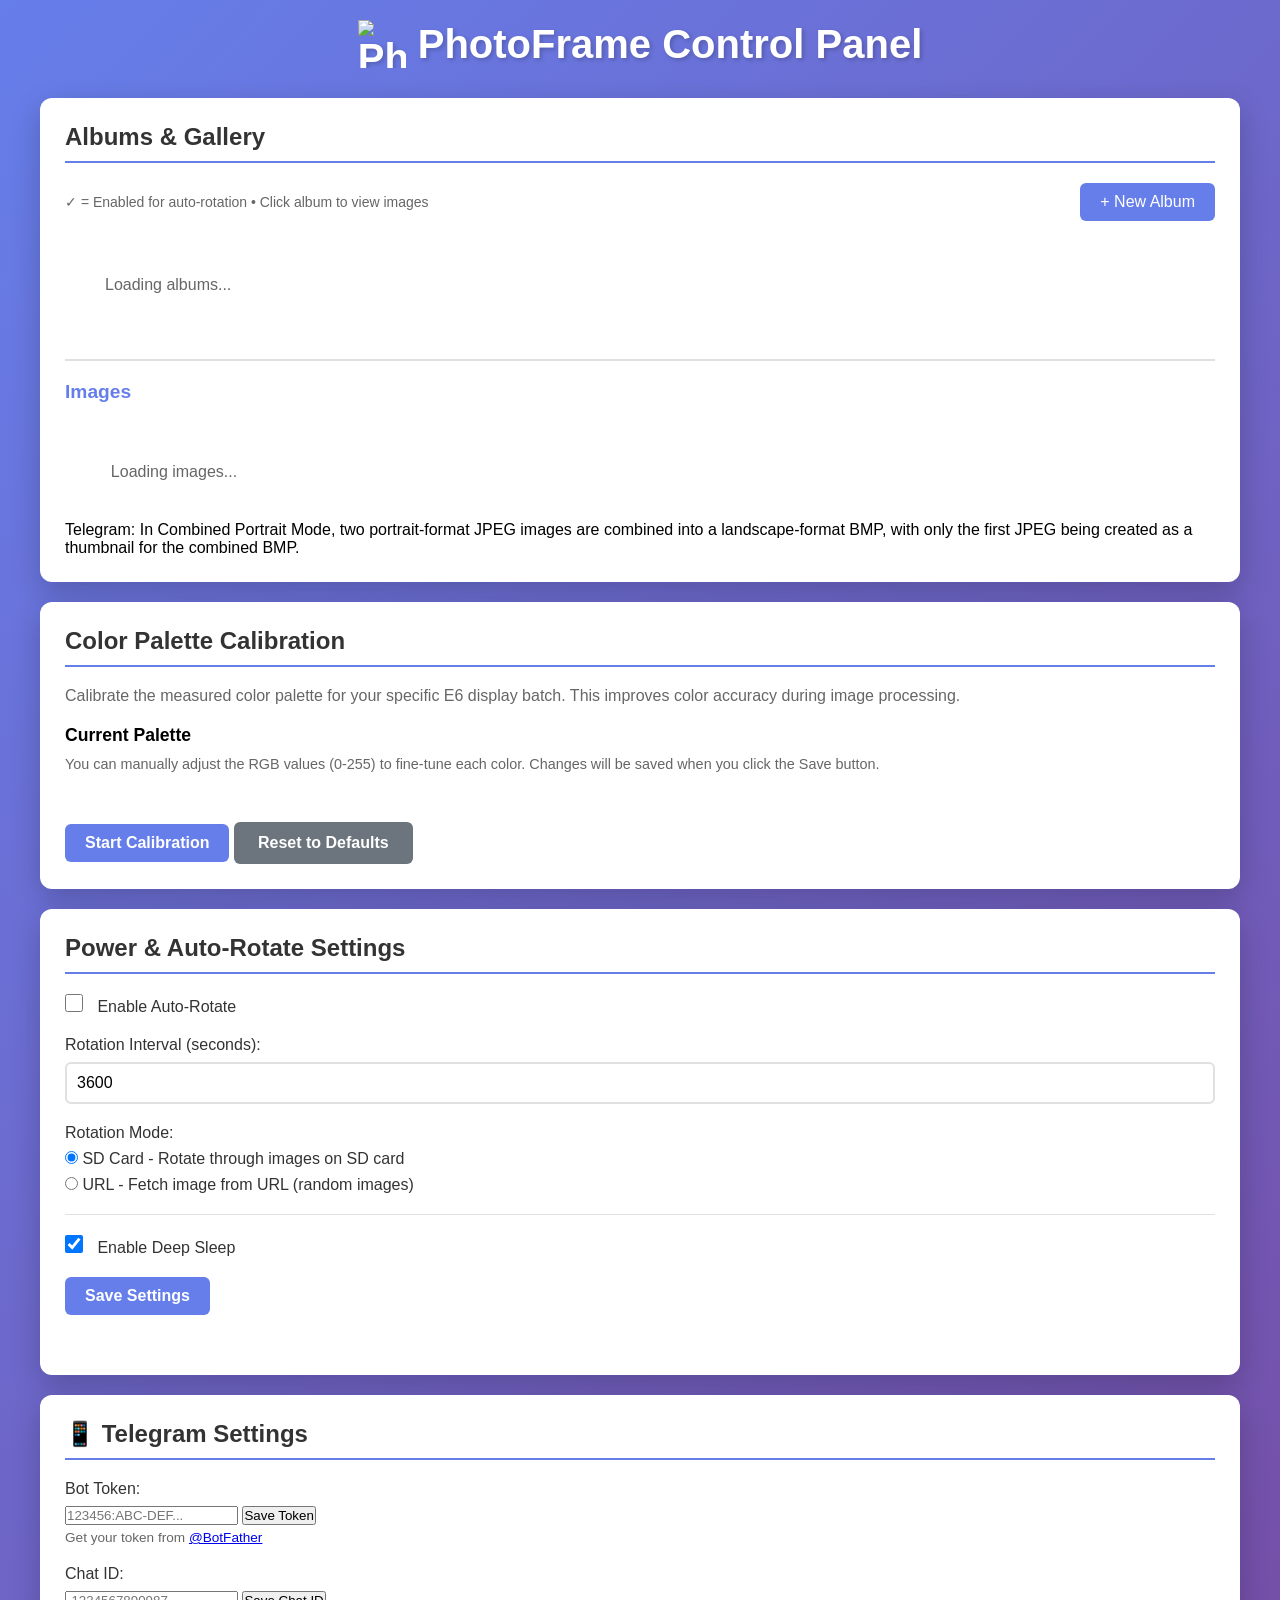
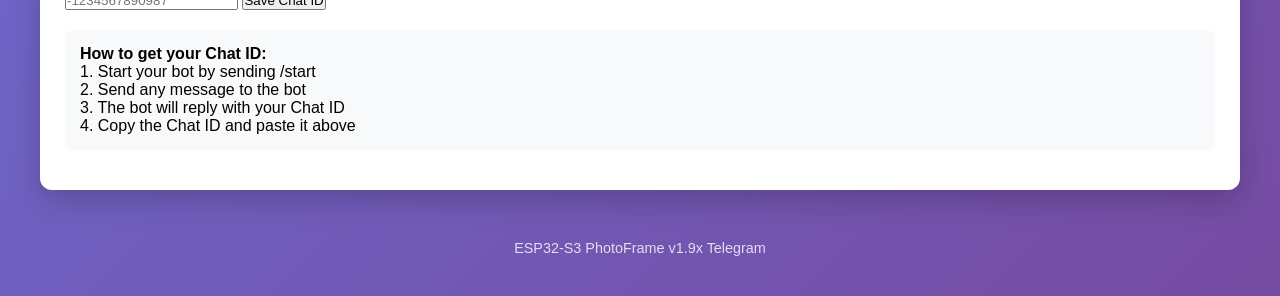
==== main/webapp/index.html @ 75d26c77 "feat: Add custom enhancements - Measured palette system with NVS storage - Portrait auto-combine fea" ====
<!DOCTYPE html>
<html lang="en">
  <head>
    <meta charset="UTF-8" />
    <meta name="viewport" content="width=device-width, initial-scale=1.0" />
    <title>PhotoFrame Control Panel v1.9x Telegram</title>
    <link rel="icon" type="image/svg+xml" href="favicon.svg" />
    <link rel="stylesheet" href="style.css" />
  </head>
  <body>
    <div class="container">
      <header>
        <h1 style="display: flex; align-items: center; gap: 12px">
          <img src="favicon.svg" alt="PhotoFrame" width="48" height="48" />
          <span>PhotoFrame Control Panel</span>
        </h1>
        <div id="batteryStatus" class="battery-status"></div>
      </header>

      <section class="card">
        <h2>Albums & Gallery</h2>

        <!-- Album Selection -->
        <div style="margin-bottom: 25px">
          <div
            style="
              display: flex;
              justify-content: space-between;
              align-items: center;
              margin-bottom: 15px;
            "
          >
            <p style="color: #666; font-size: 14px; margin: 0">
              ✓ = Enabled for auto-rotation • Click album to view images
            </p>
            <button onclick="createAlbum()" class="btn-primary">
              + New Album
            </button>
          </div>
          <div id="albumList" class="album-list">
            <p class="loading">Loading albums...</p>
          </div>
        </div>

        <!-- Image Gallery -->
        <div style="border-top: 2px solid #e0e0e0; padding-top: 20px">
          <h3 style="color: #667eea; margin-bottom: 15px; font-size: 1.2rem">
            <span id="currentAlbumName">Images</span>
          </h3>
          <div id="displayStatus" class="display-status" style="display: none">
            <div class="spinner"></div>
            <p>Updating display... This may take up to 40 seconds</p>
          </div>
          <div id="imageList" class="image-grid">
            <p class="loading">Loading images...</p>
          </div>
        </div>
        <p>
          Telegram: In Combined Portrait Mode, two portrait-format JPEG images
          are combined into a landscape-format BMP, with only the first JPEG
          being created as a thumbnail for the combined BMP.
        </p>
      </section>

      <!-- Hidden file input -->
      <input
        type="file"
        id="fileInput"
        accept=".jpg,.jpeg,.png,.heic,.heif,.webp,.gif,.bmp"
        style="display: none"
      />

      <section class="card" id="imageProcessingSection" style="display: none">
        <h2>Image Processing</h2>

        <!-- Preview and Controls Area -->
        <div id="previewArea" style="display: none">
          <div class="preview-container">
            <div
              class="comparison-container"
              style="flex: 0 0 auto; padding: 0; background: transparent"
            >
              <h3 style="text-align: center; margin-bottom: 15px; color: #333">
                Drag the slider to compare
              </h3>
              <div class="comparison-wrapper" id="comparisonWrapper">
                <div class="canvas-container">
                  <canvas id="originalCanvas"></canvas>
                  <canvas id="previewCanvas"></canvas>
                  <div class="slider-container" id="sliderContainer">
                    <div class="slider-handle">⟷</div>
                  </div>
                </div>
              </div>
              <div class="comparison-labels">
                <span>← Original</span>
                <span>Dithered Preview →</span>
              </div>
            </div>
            <div
              class="curve-canvas-wrapper"
              style="display: flex; flex-direction: column; gap: 15px"
            >
              <div>
                <canvas id="curveCanvas" width="300" height="300"></canvas>
                <div class="preview-label">S-Curve Tone Mapping</div>
              </div>

              <!-- S-Curve Controls (Advanced) - Under Curve Canvas -->
              <div
                id="scurveControls"
                style="
                  background: #f8f9fa;
                  padding: 15px;
                  border-radius: 8px;
                  border: 1px solid #e0e0e0;
                "
              >
                <div
                  style="font-weight: 600; margin-bottom: 12px; color: #667eea"
                >
                  S-Curve Parameters
                </div>
                <div style="display: flex; flex-direction: column; gap: 15px">
                  <div class="form-group">
                    <label for="scurveStrength"
                      >Strength: <span id="strengthValue"></span
                    ></label>
                    <input
                      type="range"
                      id="scurveStrength"
                      min="0"
                      max="1"
                      step="0.1"
                    />
                    <small
                      >Overall tone mapping strength (0=linear, 1=strong)</small
                    >
                  </div>

                  <div class="form-group">
                    <label for="scurveShadow"
                      >Shadow Boost: <span id="shadowValue"></span
                    ></label>
                    <input
                      type="range"
                      id="scurveShadow"
                      min="0"
                      max="1"
                      step="0.1"
                    />
                    <small>Brighten shadow areas (higher=brighter)</small>
                  </div>

                  <div class="form-group">
                    <label for="scurveHighlight"
                      >Highlight Compress: <span id="highlightValue"></span
                    ></label>
                    <input
                      type="range"
                      id="scurveHighlight"
                      min="0.5"
                      max="5"
                      step="0.1"
                    />
                    <small
                      >Protect highlights from over-exposure (higher=more
                      protection)</small
                    >
                  </div>

                  <div class="form-group">
                    <label for="scurveMidpoint"
                      >Midpoint: <span id="midpointValue"></span
                    ></label>
                    <input
                      type="range"
                      id="scurveMidpoint"
                      min="0.3"
                      max="0.7"
                      step="0.05"
                    />
                    <small>Where to split shadows/highlights</small>
                  </div>
                </div>
              </div>
            </div>
          </div>

          <!-- Row 1: Processing Algorithm & Color Matching Method -->
          <div class="controls-grid" style="margin-bottom: 20px">
            <div class="form-group">
              <label>Processing Algorithm:</label>
              <div style="margin-top: 8px">
                <label style="display: block; margin-bottom: 5px">
                  <input
                    type="radio"
                    name="processingMode"
                    value="enhanced"
                    style="margin-right: 5px"
                  />
                  Enhanced (Our Algorithm)
                </label>
                <label style="display: block">
                  <input
                    type="radio"
                    name="processingMode"
                    value="stock"
                    style="margin-right: 5px"
                  />
                  Stock (Waveshare Original)
                </label>
              </div>
              <small
                >Stock mode uses simple dithering without tone mapping</small
              >
            </div>

            <div class="form-group" id="colorMethodControl">
              <label>Color Matching Method:</label>
              <div style="margin-top: 8px">
                <label style="display: block; margin-bottom: 5px">
                  <input
                    type="radio"
                    name="colorMethod"
                    value="rgb"
                    style="margin-right: 5px"
                  />
                  Simple RGB (default)
                </label>
                <label style="display: block">
                  <input
                    type="radio"
                    name="colorMethod"
                    value="lab"
                    style="margin-right: 5px"
                  />
                  LAB Color Space (better for grayscale)
                </label>
              </div>
            </div>
          </div>

          <div id="enhancedControls">
            <!-- Row 2: Exposure & Saturation -->
            <div class="controls-grid" style="margin-bottom: 20px">
              <div class="form-group">
                <label for="exposure"
                  >Exposure: <span id="exposureValue"></span
                ></label>
                <input
                  type="range"
                  id="exposure"
                  min="0.5"
                  max="2.0"
                  step="0.1"
                />
                <small>Overall brightness (1.0=normal, >1.0=brighter)</small>
              </div>

              <div class="form-group">
                <label for="saturation"
                  >Saturation: <span id="saturationValue"></span
                ></label>
                <input
                  type="range"
                  id="saturation"
                  min="0.5"
                  max="2"
                  step="0.1"
                />
                <small>Color vibrancy (1.0=normal, >1.0=more vibrant)</small>
              </div>
            </div>

            <!-- Row 3: Tone Mapping Selection and Contrast Control -->
            <div class="controls-grid" style="margin-bottom: 20px">
              <div class="form-group">
                <label>Tone Mapping:</label>
                <div style="margin-top: 8px">
                  <label style="display: block; margin-bottom: 5px">
                    <input
                      type="radio"
                      name="toneMode"
                      value="scurve"
                      style="margin-right: 5px"
                    />
                    S-Curve (Advanced)
                  </label>
                  <label style="display: block">
                    <input
                      type="radio"
                      name="toneMode"
                      value="contrast"
                      style="margin-right: 5px"
                    />
                    Contrast (Simple)
                  </label>
                </div>
              </div>

              <!-- Contrast Control (Simple) -->
              <div
                id="contrastControl"
                class="form-group"
                style="display: none"
              >
                <label for="contrast"
                  >Contrast: <span id="contrastValue"></span
                ></label>
                <input
                  type="range"
                  id="contrast"
                  min="0.5"
                  max="2.0"
                  step="0.1"
                />
                <small>Tonal range (1.0=normal, >1.0=more contrast)</small>
              </div>
            </div>
          </div>

          <div class="button-group">
            <button type="button" id="discardImage" class="btn btn-secondary">
              Discard
            </button>
            <button type="button" id="resetParams" class="btn btn-secondary">
              Reset to Defaults
            </button>
            <button type="button" id="uploadProcessed" class="btn btn-primary">
              Upload to Device
            </button>
          </div>

          <div
            id="uploadProgress"
            style="display: none; margin-top: 15px; text-align: center"
          >
            <div style="font-size: 1.1rem; color: #667eea; margin-bottom: 10px">
              ⏳ Uploading...
            </div>
            <div style="font-size: 0.9rem; color: #666">
              Please wait, do not close this page
            </div>
          </div>
        </div>

        <!-- Status Messages -->
        <div id="uploadStatus" style="margin-top: 15px"></div>
      </section>

      <section class="card">
        <h2>Color Palette Calibration</h2>
        <p style="color: #666; margin-bottom: 20px">
          Calibrate the measured color palette for your specific E6 display
          batch. This improves color accuracy during image processing.
        </p>

        <div id="currentPalette" style="margin-bottom: 20px">
          <h3 style="font-size: 1.1rem; margin-bottom: 10px">
            Current Palette
          </h3>
          <p style="color: #666; margin-bottom: 15px; font-size: 0.9rem">
            You can manually adjust the RGB values (0-255) to fine-tune each
            color. Changes will be saved when you click the Save button.
          </p>
          <div
            id="currentPaletteColors"
            style="
              display: grid;
              grid-template-columns: repeat(auto-fit, minmax(120px, 1fr));
              gap: 10px;
              margin-bottom: 15px;
            "
          >
            <!-- Colors will be populated by JavaScript -->
          </div>
          <div
            id="savePaletteButtonContainer"
            style="display: none; margin-top: 15px"
          >
            <button id="savePaletteBtn" class="btn btn-primary">
              Save Palette Changes
            </button>
            <button
              id="cancelPaletteBtn"
              class="btn btn-secondary"
              style="margin-left: 10px"
            >
              Cancel
            </button>
          </div>
          <div id="savePaletteStatus" style="margin-top: 10px"></div>
        </div>

        <div
          id="calibrationFlow"
          style="
            display: none;
            margin-top: 20px;
            padding: 20px;
            background: #f8f9fa;
            border-radius: 8px;
          "
        >
          <div id="calibrationStep1" class="calibration-step">
            <h3 style="font-size: 1.1rem; margin-bottom: 10px">
              Step 1: Display Calibration Image
            </h3>
            <p style="color: #666; margin-bottom: 15px">
              Click the button below to display the calibration pattern on your
              device. The pattern shows 6 color boxes.
            </p>
            <div style="display: flex; gap: 10px; margin-bottom: 10px">
              <button id="displayCalibrationBtn" class="btn btn-primary">
                Display Calibration Pattern
              </button>
              <button id="skipDisplayBtn" class="btn btn-secondary">
                Skip (Already Displayed)
              </button>
            </div>
            <div id="displayCalibrationStatus" style="margin-top: 10px"></div>
          </div>

          <div
            id="calibrationStep2"
            class="calibration-step"
            style="display: none"
          >
            <h3 style="font-size: 1.1rem; margin-bottom: 10px">
              Step 2: Take Photo
            </h3>
            <p style="color: #666; margin-bottom: 15px">
              Place the device under a 5500K light source (daylight or
              daylight-balanced LED). Take a photo with your phone camera,
              ensuring the entire display is visible and well-lit. Avoid shadows
              and reflections.
            </p>
            <div
              style="
                margin-bottom: 15px;
                padding: 10px;
                background: #fff3cd;
                border-left: 4px solid #ffc107;
                border-radius: 4px;
              "
            >
              <p style="font-weight: 600; margin-bottom: 8px; color: #856404">
                📸 Important:
              </p>
              <p style="font-size: 0.95rem; color: #856404; margin: 0">
                <strong>Crop your photo to show ONLY the color boxes</strong> -
                no device edges, bezels, or background. This ensures accurate
                color detection.
              </p>
            </div>
            <div
              style="
                margin-bottom: 15px;
                padding: 10px;
                background: #f8f9fa;
                border-radius: 4px;
              "
            >
              <p style="font-weight: 600; margin-bottom: 8px; color: #495057">
                Example Photo:
              </p>
              <img
                src="measurement_sample.jpg"
                alt="Sample calibration photo"
                style="
                  max-width: 100%;
                  border: 1px solid #ddd;
                  border-radius: 4px;
                "
              />
              <p style="font-size: 0.9rem; color: #6c757d; margin-top: 8px">
                Your photo should look similar to this - entire display visible,
                well-lit, no glare.
              </p>
            </div>
            <button id="proceedToUploadBtn" class="btn btn-primary">
              I've Taken the Photo
            </button>
          </div>

          <div
            id="calibrationStep3"
            class="calibration-step"
            style="display: none"
          >
            <h3 style="font-size: 1.1rem; margin-bottom: 10px">
              Step 3: Crop & Upload Photo
            </h3>
            <p style="color: #666; margin-bottom: 10px">
              <strong>Before uploading:</strong> Crop your photo to show only
              the 6 color boxes - remove all device edges, bezels, and
              background. This improves color detection accuracy.
            </p>
            <p style="color: #666; margin-bottom: 15px">
              Upload the cropped photo. The system will automatically detect the
              color boxes and extract the RGB values.
            </p>
            <input
              type="file"
              id="calibrationPhotoInput"
              accept="image/*"
              style="margin-bottom: 15px"
            />
            <div id="calibrationAnalysisStatus" style="margin-top: 10px"></div>
            <canvas
              id="calibrationCanvas"
              style="
                display: none;
                max-width: 100%;
                margin-top: 15px;
                border: 1px solid #ddd;
              "
            ></canvas>
          </div>

          <div
            id="calibrationStep4"
            class="calibration-step"
            style="display: none"
          >
            <h3 style="font-size: 1.1rem; margin-bottom: 10px">
              Step 4: Review & Save
            </h3>
            <p style="color: #666; margin-bottom: 10px">
              Review the measured colors below. You can manually adjust the RGB
              values (0-255) to fine-tune each color.
            </p>
            <p style="color: #666; margin-bottom: 15px; font-size: 0.9rem">
              💡 <strong>Tip:</strong> The color swatch updates in real-time as
              you edit. When satisfied, click Save to store the calibration.
            </p>
            <div
              id="measuredPalette"
              style="
                display: grid;
                grid-template-columns: repeat(auto-fit, minmax(120px, 1fr));
                gap: 10px;
                margin-bottom: 15px;
              "
            ></div>
            <div class="button-group">
              <button id="cancelCalibrationBtn" class="btn btn-secondary">
                Cancel
              </button>
              <button id="saveCalibrationBtn" class="btn btn-primary">
                Save Calibration
              </button>
            </div>
            <div id="saveCalibrationStatus" style="margin-top: 10px"></div>
          </div>
        </div>

        <button
          id="startCalibrationBtn"
          class="btn btn-primary"
          style="margin-top: 15px"
        >
          Start Calibration
        </button>
        <button
          id="resetPaletteBtn"
          class="btn btn-secondary"
          style="margin-top: 15px"
        >
          Reset to Defaults
        </button>
      </section>

      <section class="card">
        <h2>Power & Auto-Rotate Settings</h2>
        <form id="configForm">
          <div class="form-group">
            <label>
              <input type="checkbox" id="autoRotate" />
              Enable Auto-Rotate
            </label>
          </div>
          <div class="form-group">
            <label for="rotateInterval">Rotation Interval (seconds):</label>
            <input
              type="number"
              id="rotateInterval"
              min="10"
              max="86400"
              value="3600"
            />
          </div>
          <div class="form-group">
            <label>Rotation Mode:</label>
            <div style="margin-top: 8px">
              <label style="display: block; margin-bottom: 8px">
                <input
                  type="radio"
                  name="rotationMode"
                  value="sdcard"
                  id="rotationModeSDCard"
                  checked
                />
                SD Card - Rotate through images on SD card
              </label>
              <label style="display: block; margin-bottom: 8px">
                <input
                  type="radio"
                  name="rotationMode"
                  value="url"
                  id="rotationModeURL"
                />
                URL - Fetch image from URL (random images)
              </label>
              <div
                id="imageUrlGroup"
                style="
                  display: none;
                  margin-left: 24px;
                  margin-top: 12px;
                  padding: 16px;
                  background: #f8f9fa;
                  border-radius: 8px;
                  border: 1px solid #e0e0e0;
                "
              >
                <div style="margin-bottom: 12px">
                  <label
                    for="imageUrl"
                    style="
                      font-weight: 500;
                      display: block;
                      margin-bottom: 6px;
                      color: #333;
                    "
                    >Image URL</label
                  >
                  <div style="display: flex; align-items: stretch; gap: 8px">
                    <input
                      type="url"
                      id="imageUrl"
                      value="https://loremflickr.com/800/480"
                      style="
                        flex: 1;
                        padding: 8px 12px;
                        box-sizing: border-box;
                        border: 1px solid #ccc;
                        border-radius: 4px;
                        font-size: 14px;
                      "
                    />
                    <button
                      type="button"
                      onclick="document.getElementById('imageUrl').value='https://loremflickr.com/800/480'"
                      style="
                        padding: 8px 16px;
                        white-space: nowrap;
                        box-sizing: border-box;
                        background: #fff;
                        border: 1px solid #ccc;
                        border-radius: 4px;
                        cursor: pointer;
                        font-size: 14px;
                        font-weight: 500;
                        color: #555;
                      "
                    >
                      Reset
                    </button>
                  </div>
                  <small
                    style="
                      color: #666;
                      display: block;
                      margin-top: 6px;
                      font-size: 12px;
                    "
                  >
                    💡 Default URL provides random images. You can change this
                    to any image URL.
                  </small>
                </div>
                <div style="padding-top: 12px; border-top: 1px solid #e0e0e0">
                  <label
                    style="
                      display: flex;
                      align-items: flex-start;
                      cursor: pointer;
                    "
                  >
                    <input
                      type="checkbox"
                      id="saveDownloadedImages"
                      checked
                      style="margin-top: 2px; margin-right: 8px"
                    />
                    <div>
                      <span style="font-weight: 500; color: #333"
                        >Save downloaded images to Downloads album</span
                      >
                      <small
                        style="
                          color: #666;
                          display: block;
                          margin-top: 4px;
                          font-size: 12px;
                        "
                      >
                        When enabled, downloaded images are saved to SD card in
                        the "Downloads" album.
                      </small>
                    </div>
                  </label>
                </div>
              </div>
            </div>
          </div>
          <div
            class="form-group"
            style="
              margin-top: 20px;
              padding-top: 20px;
              border-top: 1px solid #e0e0e0;
            "
          >
            <label>
              <input type="checkbox" id="deepSleepEnabled" checked />
              Enable Deep Sleep
            </label>
            <div
              id="deepSleepWarning"
              style="
                display: none;
                margin-top: 10px;
                padding: 12px;
                background: #fff3cd;
                border-left: 4px solid #ffc107;
                border-radius: 4px;
              "
            >
              <div style="font-weight: 600; color: #856404; margin-bottom: 5px">
                ⚠️ Power Consumption Notice
              </div>
              <small style="color: #856404; line-height: 1.5">
                Disabling deep sleep keeps the HTTP server accessible for Home
                Assistant integration, but will significantly increase power
                consumption and reduce battery life. Only disable if the device
                is permanently powered via USB.
              </small>
            </div>
          </div>
          <button type="submit" class="btn btn-primary">Save Settings</button>
          <div id="configStatus"></div>
        </form>
      </section>
      <!-- Telegram Start -->

      <!-- Telegram Settings -->
      <section class="card">
        <h2>📱 Telegram Settings</h2>

        <div class="form-group">
          <label>Bot Token:</label>
          <input
            type="password"
            id="telegram-token"
            placeholder="123456:ABC-DEF..."
          />
          <button onclick="saveTelegramToken()">Save Token</button>
          <small style="color: #666; display: block; margin-top: 5px">
            Get your token from
            <a href="https://t.me/BotFather" target="_blank">@BotFather</a>
          </small>
        </div>

        <div class="form-group">
          <label>Chat ID:</label>
          <input
            type="text"
            id="telegram-chat-id"
            placeholder="-1234567890987"
          />
          <button onclick="saveTelegramChatId()">Save Chat ID</button>
        </div>

        <div
          class="help-text"
          style="
            background: #f8f9fa;
            padding: 15px;
            border-radius: 8px;
            margin-top: 15px;
          "
        >
          <strong>How to get your Chat ID:</strong><br />
          1. Start your bot by sending /start<br />
          2. Send any message to the bot<br />
          3. The bot will reply with your Chat ID<br />
          4. Copy the Chat ID and paste it above
        </div>

        <div id="telegram-status" style="margin-top: 15px"></div>
      </section>

      <!-- Telegram End -->

      <footer>
        <p>ESP32-S3 PhotoFrame v1.9x Telegram</p>
      </footer>
    </div>

    <script src="https://cdn.jsdelivr.net/npm/heic2any@0.0.4/dist/heic2any.min.js"></script>
    <!-- Telegram START -->
    <script>
      // Load Telegram settings on page load
      async function loadTelegramSettings() {
        try {
          // Load Chat ID
          const chatResponse = await fetch("/api/telegram/chat_id");
          const chatData = await chatResponse.json();
          if (chatData.configured) {
            document.getElementById("telegram-chat-id").value =
              chatData.chat_id;
          }

          // NEU: Load Token (masked)
          const tokenResponse = await fetch("/api/telegram/config");
          const tokenData = await tokenResponse.json();
          if (tokenData.configured) {
            // Show masked token or placeholder
            document.getElementById("telegram-token").placeholder =
              tokenData.token_masked || "Token configured";
          }
        } catch (error) {
          console.error("Failed to load Telegram settings:", error);
        }
      }

      // Save Telegram Token
      async function saveTelegramToken() {
        const token = document.getElementById("telegram-token").value.trim();
        if (!token) {
          alert("Please enter a Bot Token");
          return;
        }

        // Basic validation: Telegram tokens are in format 123456789:ABC-DEF...
        if (!token.match(/^\d+:[A-Za-z0-9_-]+$/)) {
          alert("Invalid token format. Should be like: 123456789:ABC-DEF...");
          return;
        }

        try {
          const response = await fetch("/api/telegram/config", {
            method: "POST",
            headers: { "Content-Type": "application/json" },
            body: JSON.stringify({ token: token }),
          });

          const data = await response.json();

          if (response.ok && data.status === "success") {
            alert("✅ Bot Token saved successfully");
            document.getElementById("telegram-token").value = ""; // Clear input
            loadTelegramSettings(); // Reload to show masked token
          } else {
            alert("❌ Failed to save Bot Token");
          }
        } catch (error) {
          alert("❌ Error: " + error.message);
        }
      }

      // Save Telegram Chat ID
      async function saveTelegramChatId() {
        const chatId = document.getElementById("telegram-chat-id").value.trim();
        if (!chatId) {
          alert("Please enter a Chat ID");
          return;
        }

        try {
          const response = await fetch("/api/telegram/chat_id", {
            method: "POST",
            headers: { "Content-Type": "application/json" },
            body: JSON.stringify({ chat_id: chatId }),
          });

          if (response.ok) {
            alert("✅ Chat ID saved successfully");
          } else {
            alert("❌ Failed to save Chat ID");
          }
        } catch (error) {
          alert("❌ Error: " + error.message);
        }
      }

      // Call on page load
      window.addEventListener("load", loadTelegramSettings);
    </script>

    <!-- Telegram END -->
    <script type="module" src="image-processor.js"></script>
    <script type="module" src="app.js"></script>
  </body>
</html>
---- main/webapp/style.css ----
* {
  margin: 0;
  padding: 0;
  box-sizing: border-box;
}

body {
  font-family: -apple-system, BlinkMacSystemFont, "Segoe UI", Roboto, Oxygen,
    Ubuntu, Cantarell, sans-serif;
  background: linear-gradient(135deg, #667eea 0%, #764ba2 100%);
  min-height: 100vh;
  padding: 20px;
}

.container {
  max-width: 1200px;
  margin: 0 auto;
}

header {
  position: relative;
  display: flex;
  justify-content: center;
  align-items: center;
  color: white;
  margin-bottom: 30px;
}

header h1 {
  font-size: 2.5rem;
  text-shadow: 2px 2px 4px rgba(0, 0, 0, 0.2);
  margin: 0;
}

.battery-status {
  position: absolute;
  top: 0;
  right: 0;
  font-size: 1.1rem;
  text-shadow: 0 2px 4px rgba(0, 0, 0, 0.3);
}

.battery-charging {
  color: #86efac;
  font-weight: bold;
}

.battery-normal {
  color: #ffffff;
}

.battery-medium {
  color: #fde047;
}

.battery-low {
  color: #fca5a5;
  font-weight: bold;
}

.battery-disconnected {
  color: #d1d5db;
}

.card {
  background: white;
  border-radius: 12px;
  padding: 25px;
  margin-bottom: 20px;
  box-shadow: 0 10px 30px rgba(0, 0, 0, 0.2);
}

.card h2 {
  color: #333;
  margin-bottom: 20px;
  font-size: 1.5rem;
  border-bottom: 2px solid #667eea;
  padding-bottom: 10px;
}

.image-grid {
  display: grid;
  grid-template-columns: repeat(auto-fill, minmax(200px, 1fr));
  gap: 15px;
  margin-top: 20px;
}

.image-item {
  position: relative;
  border: 2px solid #e0e0e0;
  border-radius: 8px;
  padding: 10px;
  transition: all 0.3s ease;
  cursor: pointer;
  background: #f9f9f9;
  display: flex;
  gap: 12px;
  align-items: center;
}

.image-item:hover {
  border-color: #667eea;
  transform: translateY(-2px);
  box-shadow: 0 4px 12px rgba(102, 126, 234, 0.3);
}

.image-item.selected {
  border-color: #667eea;
  background: #f0f4ff;
}

.image-thumbnail {
  max-width: 80px;
  max-height: 80px;
  width: auto;
  height: auto;
  object-fit: contain;
  border-radius: 4px;
  border: 1px solid #ddd;
  flex-shrink: 0;
}

.image-info {
  flex: 1;
  min-width: 0;
}

.image-name {
  font-size: 0.9rem;
  color: #333;
  margin-bottom: 5px;
  word-break: break-all;
}

.image-size {
  font-size: 0.75rem;
  color: #666;
}

.delete-btn {
  background: #f44336;
  color: white;
  border: none;
  border-radius: 50%;
  width: 28px;
  height: 28px;
  font-size: 20px;
  line-height: 1;
  cursor: pointer;
  transition: background-color 0.2s;
  flex-shrink: 0;
  margin-left: 8px;
}

.delete-btn:hover {
  background: #d32f2f;
}

.display-status {
  background: #e3f2fd;
  border: 2px solid #2196f3;
  border-radius: 8px;
  padding: 20px;
  margin-bottom: 20px;
  text-align: center;
}

.spinner {
  border: 4px solid #f3f3f3;
  border-top: 4px solid #2196f3;
  border-radius: 50%;
  width: 40px;
  height: 40px;
  animation: spin 1s linear infinite;
  margin: 0 auto 10px;
}

@keyframes spin {
  0% {
    transform: rotate(0deg);
  }
  100% {
    transform: rotate(360deg);
  }
}

.upload-area {
  margin-bottom: 20px;
  border: 2px dashed #ddd;
  border-radius: 8px;
  padding: 20px;
  transition: all 0.3s ease;
}

.upload-area.drag-over {
  border-color: #667eea;
  background-color: #f0f4ff;
}

.upload-area input[type="file"] {
  display: none;
}

.upload-area label {
  display: block;
  padding: 40px;
  border: 2px dashed #667eea;
  border-radius: 8px;
  text-align: center;
  cursor: pointer;
  transition: all 0.3s ease;
  background: #f9f9f9;
}

.upload-area label:hover {
  background: #f0f4ff;
  border-color: #764ba2;
}

.upload-area label span {
  font-size: 1.1rem;
  color: #667eea;
}

#fileName {
  margin-top: 10px;
  color: #333;
  font-weight: 500;
}

.form-group {
  margin-bottom: 20px;
}

.form-group label {
  display: block;
  margin-bottom: 8px;
  color: #333;
  font-weight: 500;
}

.form-group input[type="number"] {
  width: 100%;
  padding: 10px;
  border: 2px solid #e0e0e0;
  border-radius: 6px;
  font-size: 1rem;
  transition: border-color 0.3s ease;
}

.form-group input[type="number"]:focus {
  outline: none;
  border-color: #667eea;
}

.form-group input[type="checkbox"] {
  margin-right: 10px;
  width: 18px;
  height: 18px;
  cursor: pointer;
}

.btn {
  padding: 12px 24px;
  border: none;
  border-radius: 6px;
  font-size: 1rem;
  font-weight: 600;
  cursor: pointer;
  transition: all 0.3s ease;
}

.btn-primary {
  background: linear-gradient(135deg, #667eea 0%, #764ba2 100%);
  color: white;
}

.btn-primary:hover {
  transform: translateY(-2px);
  box-shadow: 0 4px 12px rgba(102, 126, 234, 0.4);
}

.btn-primary:active {
  transform: translateY(0);
}

#uploadStatus,
#configStatus {
  margin-top: 15px;
  padding: 10px;
  border-radius: 6px;
  font-size: 0.9rem;
}

.status-success {
  background: #d4edda;
  color: #155724;
  border: 1px solid #c3e6cb;
}

.status-error {
  background: #f8d7da;
  color: #721c24;
  border: 1px solid #f5c6cb;
}

.loading {
  text-align: center;
  color: #666;
  padding: 40px;
}

footer {
  text-align: center;
  color: white;
  margin-top: 30px;
  padding: 20px;
  font-size: 0.9rem;
  opacity: 0.8;
}

.preview-container {
  margin-bottom: 20px;
  text-align: center;
  display: flex;
  gap: 30px;
  justify-content: center;
  align-items: flex-start;
  flex-wrap: nowrap;
}

.preview-canvas-wrapper {
  position: relative;
  display: inline-block;
  max-width: 100%;
}

.curve-canvas-wrapper {
  position: relative;
  display: inline-block;
}

#curveCanvas {
  border: 2px solid #667eea;
  border-radius: 8px;
  box-shadow: 0 4px 12px rgba(0, 0, 0, 0.1);
  background: white;
}

#previewCanvas {
  max-width: 100%;
  height: auto;
  border: 2px solid #667eea;
  border-radius: 8px;
  box-shadow: 0 4px 12px rgba(0, 0, 0, 0.1);
}

.preview-label {
  text-align: center;
  margin-top: 10px;
  font-size: 0.9rem;
  color: #666;
  font-weight: 500;
}

.controls-grid {
  display: grid;
  grid-template-columns: repeat(auto-fit, minmax(300px, 1fr));
  gap: 20px;
  margin-bottom: 20px;
}

.form-group input[type="range"] {
  width: 100%;
  height: 6px;
  border-radius: 3px;
  background: #e0e0e0;
  outline: none;
  -webkit-appearance: none;
}

.form-group input[type="range"]::-webkit-slider-thumb {
  -webkit-appearance: none;
  appearance: none;
  width: 18px;
  height: 18px;
  border-radius: 50%;
  background: #667eea;
  cursor: pointer;
  transition: background 0.3s ease;
}

.form-group input[type="range"] {
  appearance: none;
}

.form-group input[type="range"]::-webkit-slider-thumb:hover {
  background: #764ba2;
}

.form-group input[type="range"]::-moz-range-thumb {
  width: 18px;
  height: 18px;
  border-radius: 50%;
  background: #667eea;
  cursor: pointer;
  border: none;
  transition: background 0.3s ease;
}

.form-group input[type="range"]::-moz-range-thumb:hover {
  background: #764ba2;
}

.form-group small {
  display: block;
  margin-top: 5px;
  color: #666;
  font-size: 0.85rem;
}

.button-group {
  display: flex;
  gap: 15px;
  justify-content: flex-end;
}

.btn-secondary {
  background: #6c757d;
  color: white;
}

.btn-secondary:hover {
  background: #5a6268;
  transform: translateY(-2px);
  box-shadow: 0 4px 12px rgba(108, 117, 125, 0.4);
}

@media (max-width: 768px) {
  header {
    flex-direction: column;
    gap: 15px;
  }

  header h1 {
    font-size: 1.5rem;
  }

  .battery-status {
    position: static;
    font-size: 1rem;
  }

  .image-grid {
    grid-template-columns: repeat(auto-fill, minmax(150px, 1fr));
  }

  .controls-grid {
    grid-template-columns: 1fr;
  }

  .button-group {
    flex-direction: column;
  }
}

/* Comparison Slider Styles */
.comparison-container {
  max-width: 800px;
}

.comparison-wrapper {
  position: relative;
  width: 100%;
  overflow: hidden;
  border-radius: 8px;
  box-shadow: 0 4px 6px rgba(0, 0, 0, 0.1);
  user-select: none;
}

.canvas-container {
  position: relative;
  width: 100%;
  display: block;
}

.canvas-container canvas {
  display: block;
  width: 100%;
  height: auto;
}

#originalCanvas {
  position: relative;
  z-index: 1;
  display: block;
}

#previewCanvas {
  position: absolute;
  top: 0;
  left: 0;
  width: 100% !important;
  height: 100% !important;
  z-index: 2;
}

.slider-container {
  position: absolute;
  top: 0;
  left: 50%;
  width: 3px;
  height: 100%;
  background: linear-gradient(
    180deg,
    rgba(102, 126, 234, 0.8) 0%,
    rgba(118, 75, 162, 0.8) 100%
  );
  cursor: ew-resize;
  z-index: 3;
  transform: translateX(-50%);
  box-shadow: 0 0 8px rgba(102, 126, 234, 0.5);
  transition: box-shadow 0.2s ease;
}

.slider-container:hover {
  box-shadow: 0 0 12px rgba(102, 126, 234, 0.8);
}

.slider-handle {
  position: absolute;
  top: 50%;
  left: 50%;
  transform: translate(-50%, -50%);
  width: 44px;
  height: 44px;
  background: linear-gradient(135deg, #667eea 0%, #764ba2 100%);
  border-radius: 50%;
  box-shadow: 0 4px 12px rgba(102, 126, 234, 0.4);
  display: flex;
  align-items: center;
  justify-content: center;
  font-size: 20px;
  color: white;
  border: 3px solid white;
  transition: all 0.2s ease;
  pointer-events: none;
}

.slider-handle:hover {
  transform: translate(-50%, -50%) scale(1.1);
  box-shadow: 0 6px 16px rgba(102, 126, 234, 0.6);
}

.comparison-labels {
  display: flex;
  justify-content: space-between;
  margin-top: 10px;
  font-size: 0.9rem;
  color: #666;
}

/* Album Management Styles */
.album-list {
  display: flex;
  flex-wrap: wrap;
  gap: 10px;
}

.album-item {
  display: flex;
  align-items: center;
  gap: 12px;
  padding: 12px 15px;
  border: 2px solid #e0e0e0;
  border-radius: 8px;
  background: #f9f9f9;
  cursor: pointer;
  transition: all 0.3s ease;
}

.album-item:hover {
  border-color: #667eea;
  background: #f0f4ff;
}

.album-item.selected {
  border-color: #667eea;
  background: #e8edff;
  font-weight: 600;
}

.album-item input[type="checkbox"] {
  width: 20px;
  height: 20px;
  cursor: pointer;
  accent-color: #667eea;
}

.album-item span {
  flex: 1;
  font-size: 1rem;
  color: #333;
}

.album-item .delete-btn {
  margin-left: auto;
}

.btn-primary {
  background: #667eea;
  color: white;
  border: none;
  padding: 10px 20px;
  border-radius: 6px;
  font-size: 1rem;
  cursor: pointer;
  transition: background 0.3s ease;
}

.btn-primary:hover {
  background: #5568d3;
}

/* Upload item in gallery */
.upload-item {
  background: #f8f9fa !important;
  border: 2px dashed #667eea !important;
  cursor: pointer;
  display: flex;
  align-items: center;
  justify-content: center;
  min-height: auto;
  transition: all 0.3s ease;
}

.upload-item:hover {
  background: #e8edff !important;
  border-color: #5568d3 !important;
  transform: translateY(-2px);
  box-shadow: 0 4px 12px rgba(102, 126, 234, 0.2);
}

.upload-placeholder {
  text-align: center;
  color: #667eea;
  padding: 10px;
}

.upload-icon {
  margin-bottom: 6px;
  display: flex;
  justify-content: center;
}

.upload-icon svg {
  color: #667eea;
}

.upload-item:hover .upload-icon svg {
  color: #5568d3;
}

.upload-text {
  font-size: 1rem;
  font-weight: 600;
  color: #667eea;
}

.upload-item:hover .upload-text {
  color: #5568d3;
}

/* Drag and drop state */
.image-grid.drag-over {
  background: rgba(102, 126, 234, 0.1);
  border: 3px dashed #667eea;
  border-radius: 12px;
}

/* Color palette calibration */
.palette-color {
  text-align: center;
}

.palette-swatch {
  width: 100%;
  height: 60px;
  border-radius: 8px;
  border: 2px solid #ddd;
  margin-bottom: 8px;
}

.palette-label {
  font-weight: 600;
  color: #333;
  margin-bottom: 4px;
}

.palette-rgb {
  font-size: 0.85rem;
  color: #666;
  font-family: "Courier New", monospace;
}

.calibration-step {
  margin-bottom: 20px;
}

.calibration-step:last-child {
  margin-bottom: 0;
}
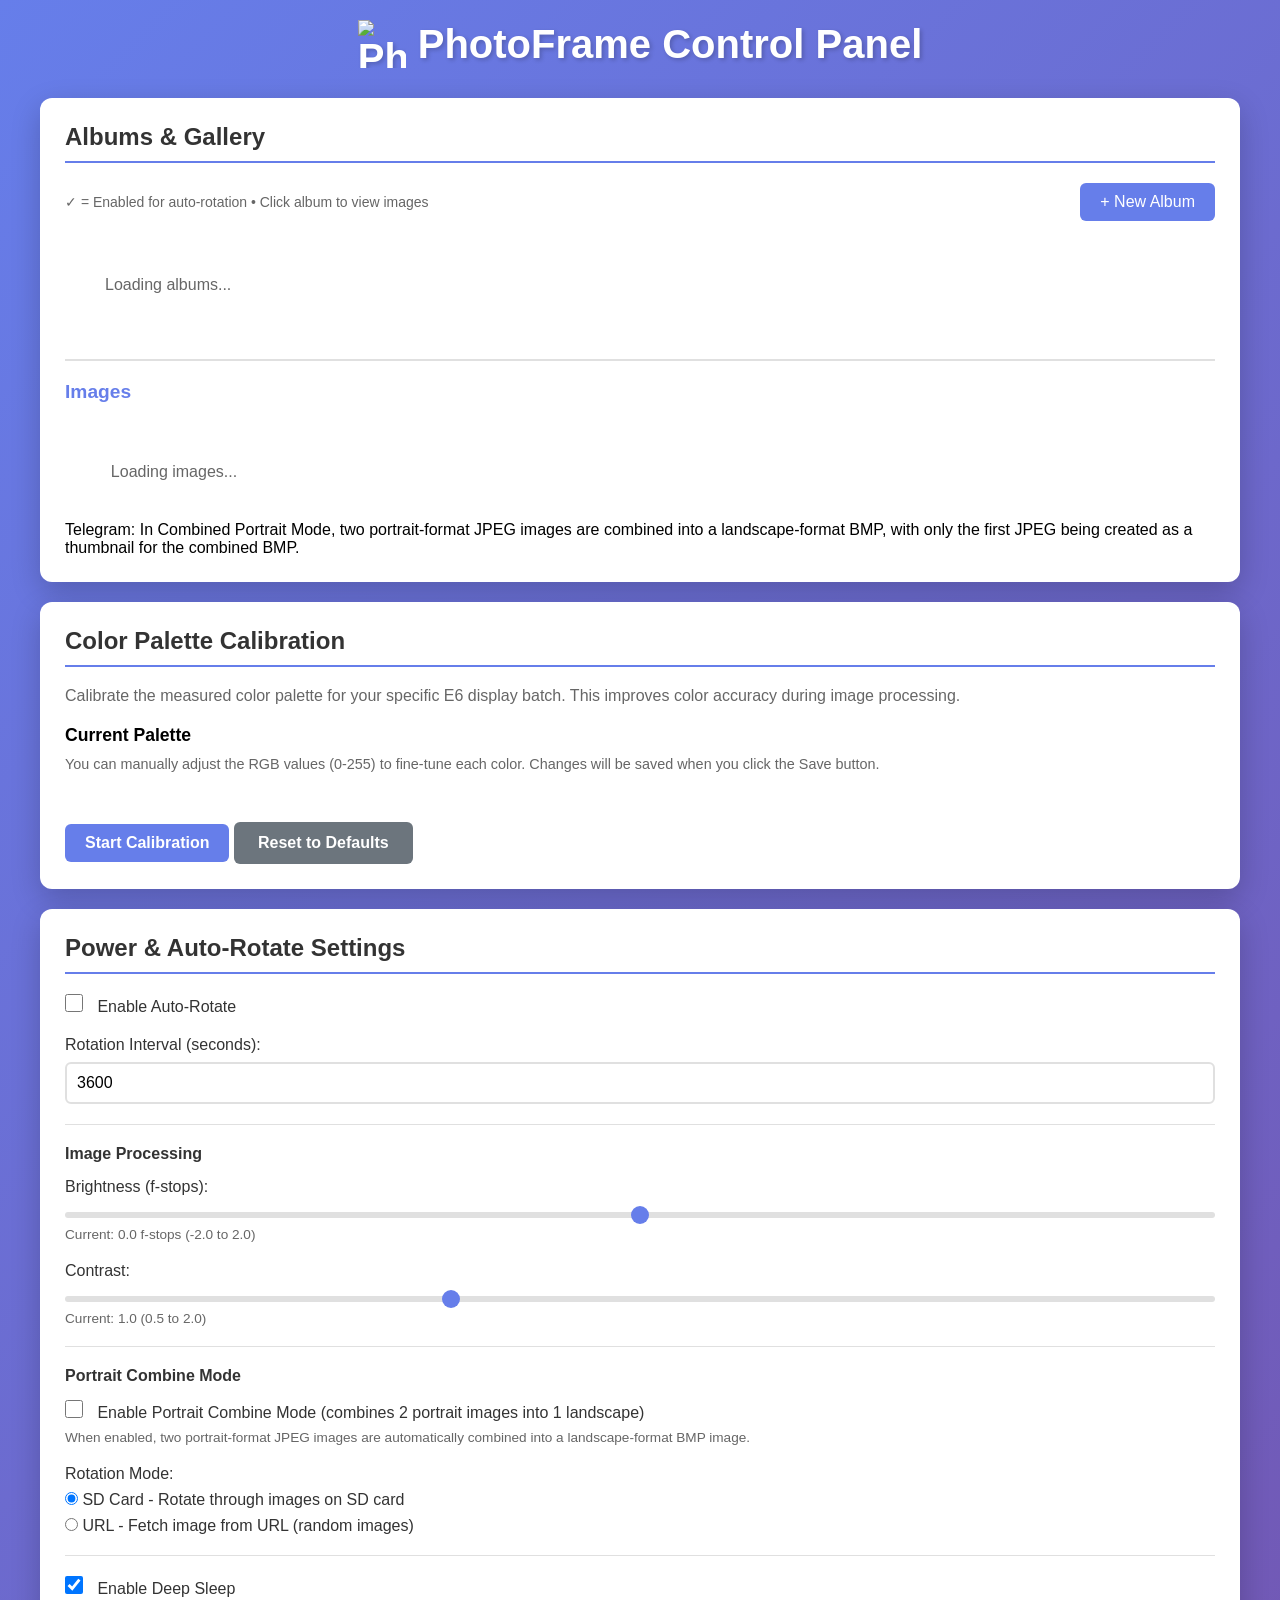
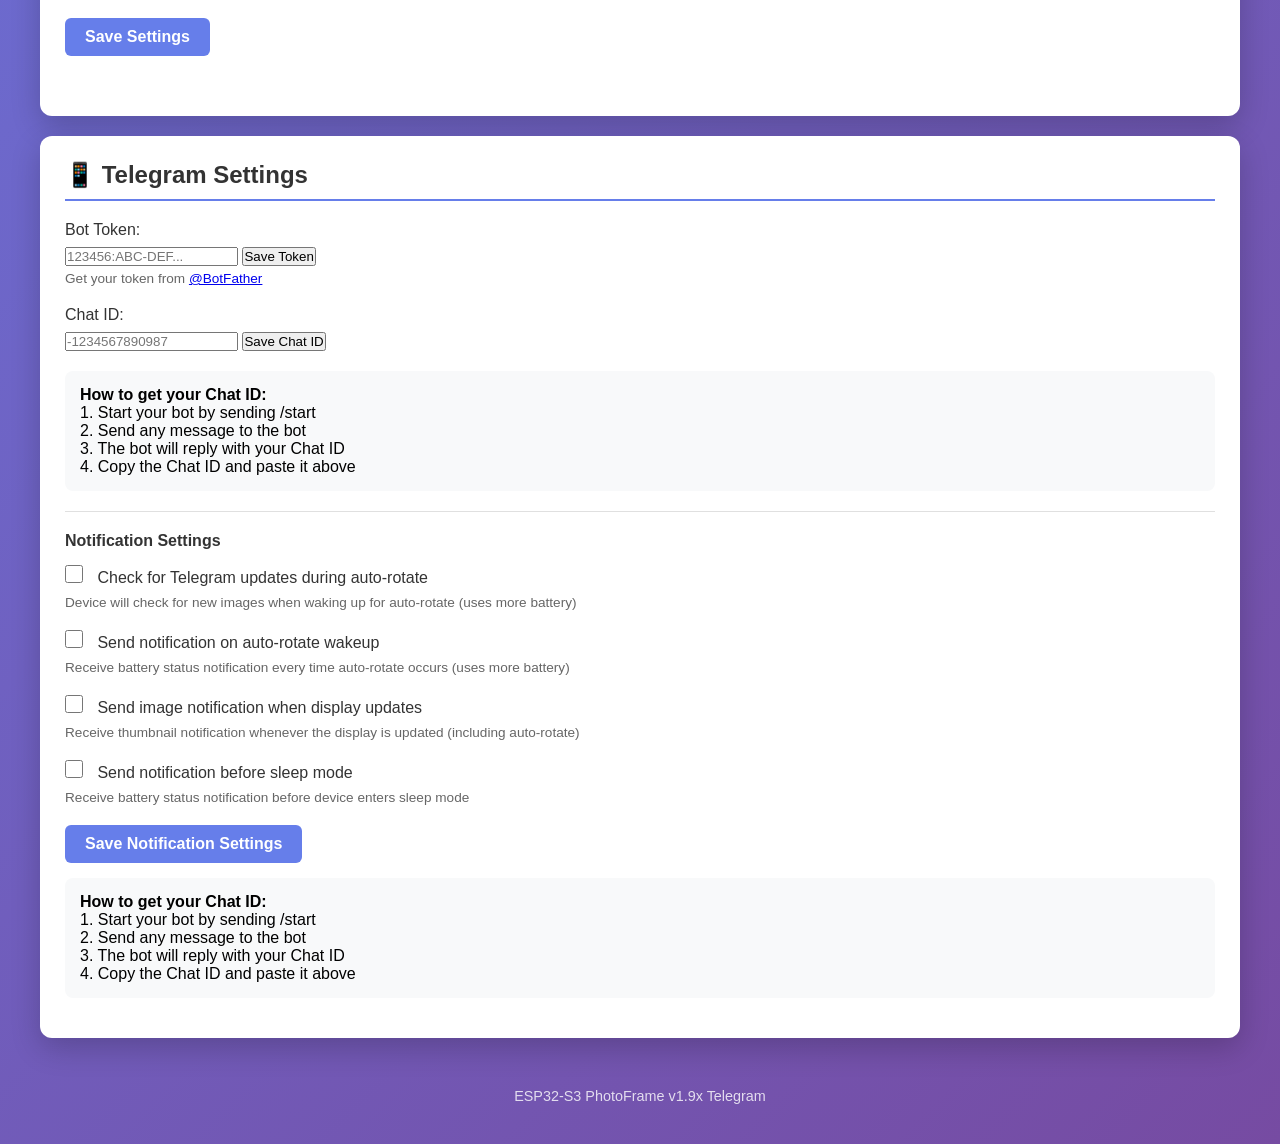
==== commit 107f131e: "Add settings on WEB UI The ability to view and change settings on the web UI for image processing (b" ====
--- a/main/webapp/index.html
+++ b/main/webapp/index.html
@@ -590,6 +590,72 @@
               max="86400"
               value="3600"
             />
+          </div>
+
+          <!-- Image Processing Settings -->
+          <div
+            class="form-group"
+            style="
+              margin-top: 20px;
+              padding-top: 20px;
+              border-top: 1px solid #e0e0e0;
+            "
+          >
+            <h3 style="font-size: 1rem; color: #333; margin-bottom: 15px">
+              Image Processing
+            </h3>
+            <div class="form-group">
+              <label for="brightness">Brightness (f-stops):</label>
+              <input
+                type="range"
+                id="brightness"
+                min="-2"
+                max="2"
+                step="0.1"
+                value="0"
+                style="width: 100%"
+              />
+              <small style="color: #666; display: block; margin-top: 5px">
+                Current: <span id="brightnessValue">0.0</span> f-stops (-2.0 to 2.0)
+              </small>
+            </div>
+            <div class="form-group">
+              <label for="contrast">Contrast:</label>
+              <input
+                type="range"
+                id="contrast"
+                min="0.5"
+                max="2"
+                step="0.1"
+                value="1"
+                style="width: 100%"
+              />
+              <small style="color: #666; display: block; margin-top: 5px">
+                Current: <span id="contrastValue">1.0</span> (0.5 to 2.0)
+              </small>
+            </div>
+          </div>
+
+          <!-- Portrait Combine Settings -->
+          <div
+            class="form-group"
+            style="
+              margin-top: 20px;
+              padding-top: 20px;
+              border-top: 1px solid #e0e0e0;
+            "
+          >
+            <h3 style="font-size: 1rem; color: #333; margin-bottom: 15px">
+              Portrait Combine Mode
+            </h3>
+            <label>
+              <input type="checkbox" id="combineMode" />
+              Enable Portrait Combine Mode (combines 2 portrait images into 1 landscape)
+            </label>
+            <small style="color: #666; display: block; margin-top: 8px">
+              When enabled, two portrait-format JPEG images are automatically combined
+              into a landscape-format BMP image.
+            </small>
           </div>
           <div class="form-group">
             <label>Rotation Mode:</label>
@@ -800,6 +866,75 @@
           4. Copy the Chat ID and paste it above
         </div>
 
+        <!-- Telegram Notification Settings -->
+        <div
+          style="
+            margin-top: 20px;
+            padding-top: 20px;
+            border-top: 1px solid #e0e0e0;
+          "
+        >
+          <h3 style="font-size: 1rem; color: #333; margin-bottom: 15px">
+            Notification Settings
+          </h3>
+          <div class="form-group">
+            <label>
+              <input type="checkbox" id="telegramCheckTimer" />
+              Check for Telegram updates during auto-rotate
+            </label>
+            <small style="color: #666; display: block; margin-top: 5px">
+              Device will check for new images when waking up for auto-rotate (uses more battery)
+            </small>
+          </div>
+          <div class="form-group">
+            <label>
+              <input type="checkbox" id="telegramNotifyTimer" />
+              Send notification on auto-rotate wakeup
+            </label>
+            <small style="color: #666; display: block; margin-top: 5px">
+              Receive battery status notification every time auto-rotate occurs (uses more battery)
+            </small>
+          </div>
+          <div class="form-group">
+            <label>
+              <input type="checkbox" id="telegramNotifyDisplay" />
+              Send image notification when display updates
+            </label>
+            <small style="color: #666; display: block; margin-top: 5px">
+              Receive thumbnail notification whenever the display is updated (including auto-rotate)
+            </small>
+          </div>
+          <div class="form-group">
+            <label>
+              <input type="checkbox" id="telegramNotifySleep" />
+              Send notification before sleep mode
+            </label>
+            <small style="color: #666; display: block; margin-top: 5px">
+              Receive battery status notification before device enters sleep mode
+            </small>
+          </div>
+          <button type="button" onclick="saveTelegramNotificationSettings()" class="btn btn-primary">
+            Save Notification Settings
+          </button>
+          <div id="telegramNotificationStatus" style="margin-top: 10px"></div>
+        </div>
+
+        <div
+          class="help-text"
+          style="
+            background: #f8f9fa;
+            padding: 15px;
+            border-radius: 8px;
+            margin-top: 15px;
+          "
+        >
+          <strong>How to get your Chat ID:</strong><br />
+          1. Start your bot by sending /start<br />
+          2. Send any message to the bot<br />
+          3. The bot will reply with your Chat ID<br />
+          4. Copy the Chat ID and paste it above
+        </div>
+
         <div id="telegram-status" style="margin-top: 15px"></div>
       </section>
 
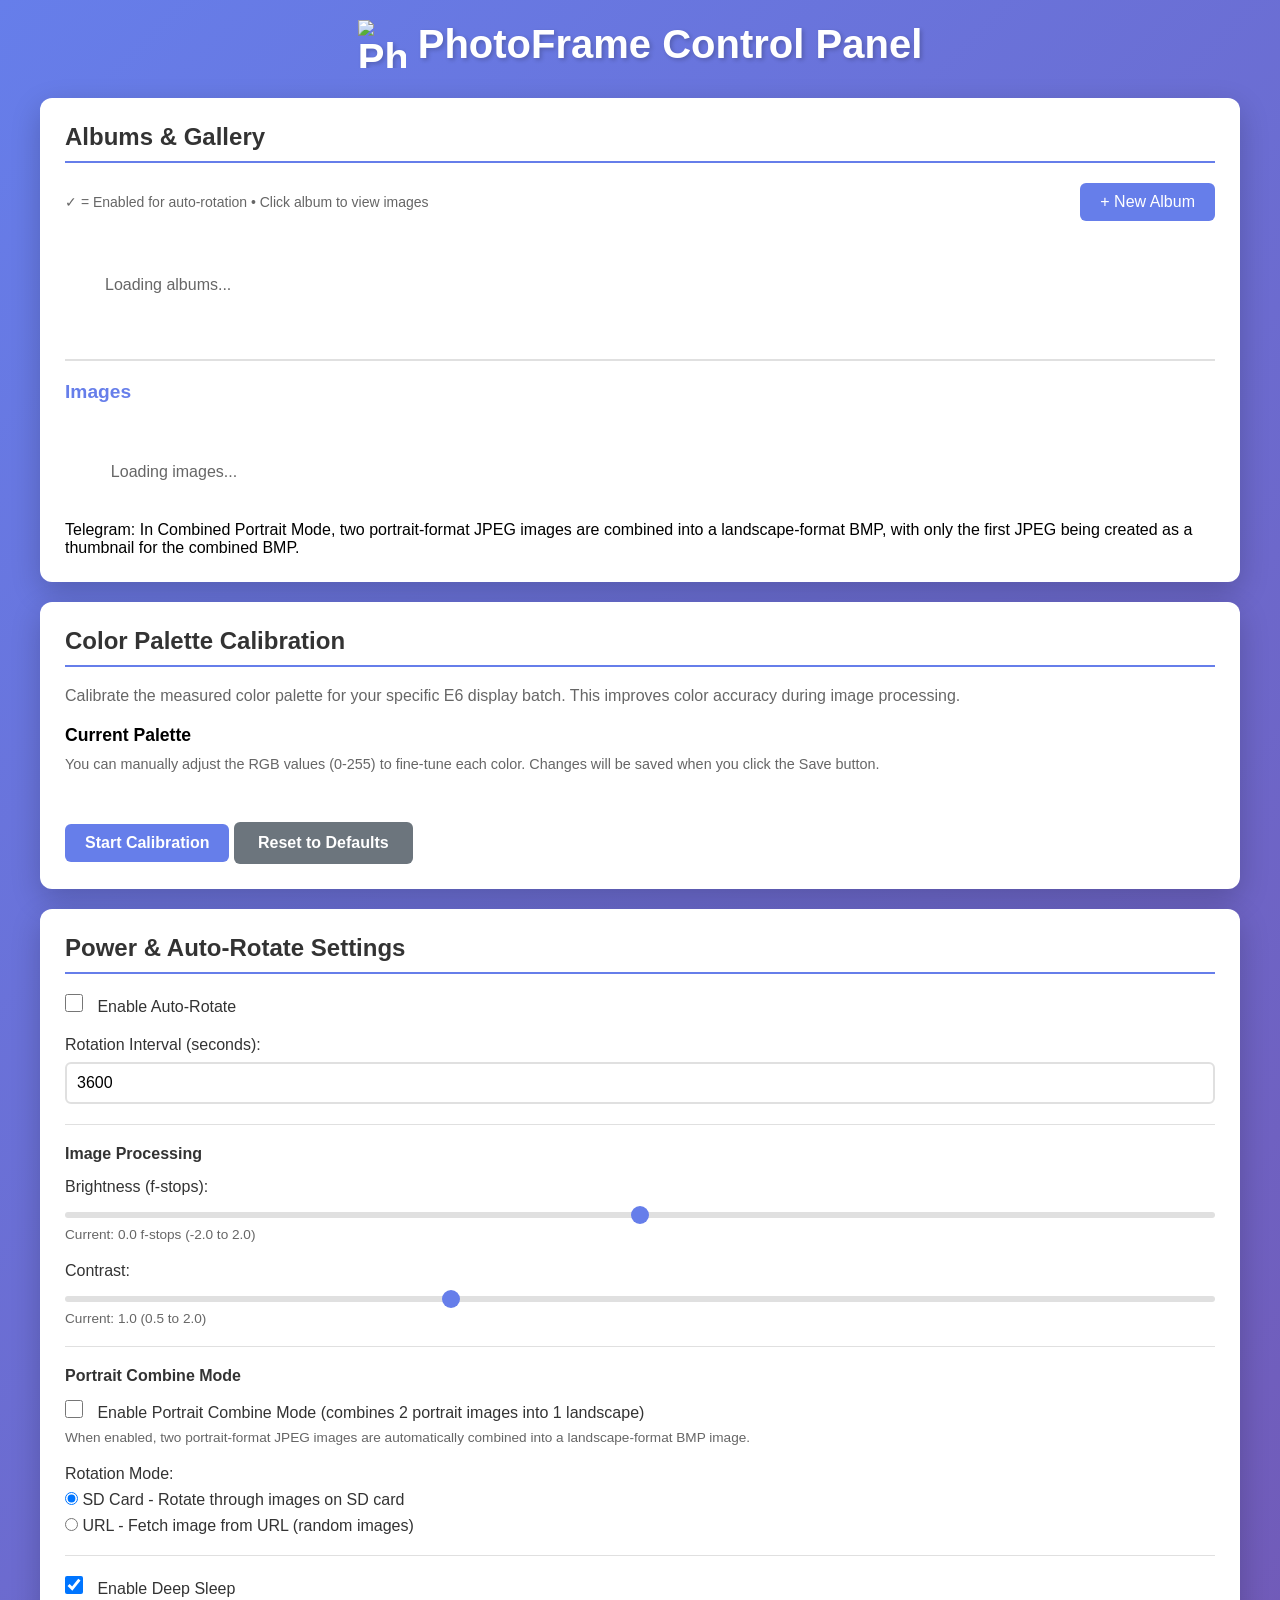
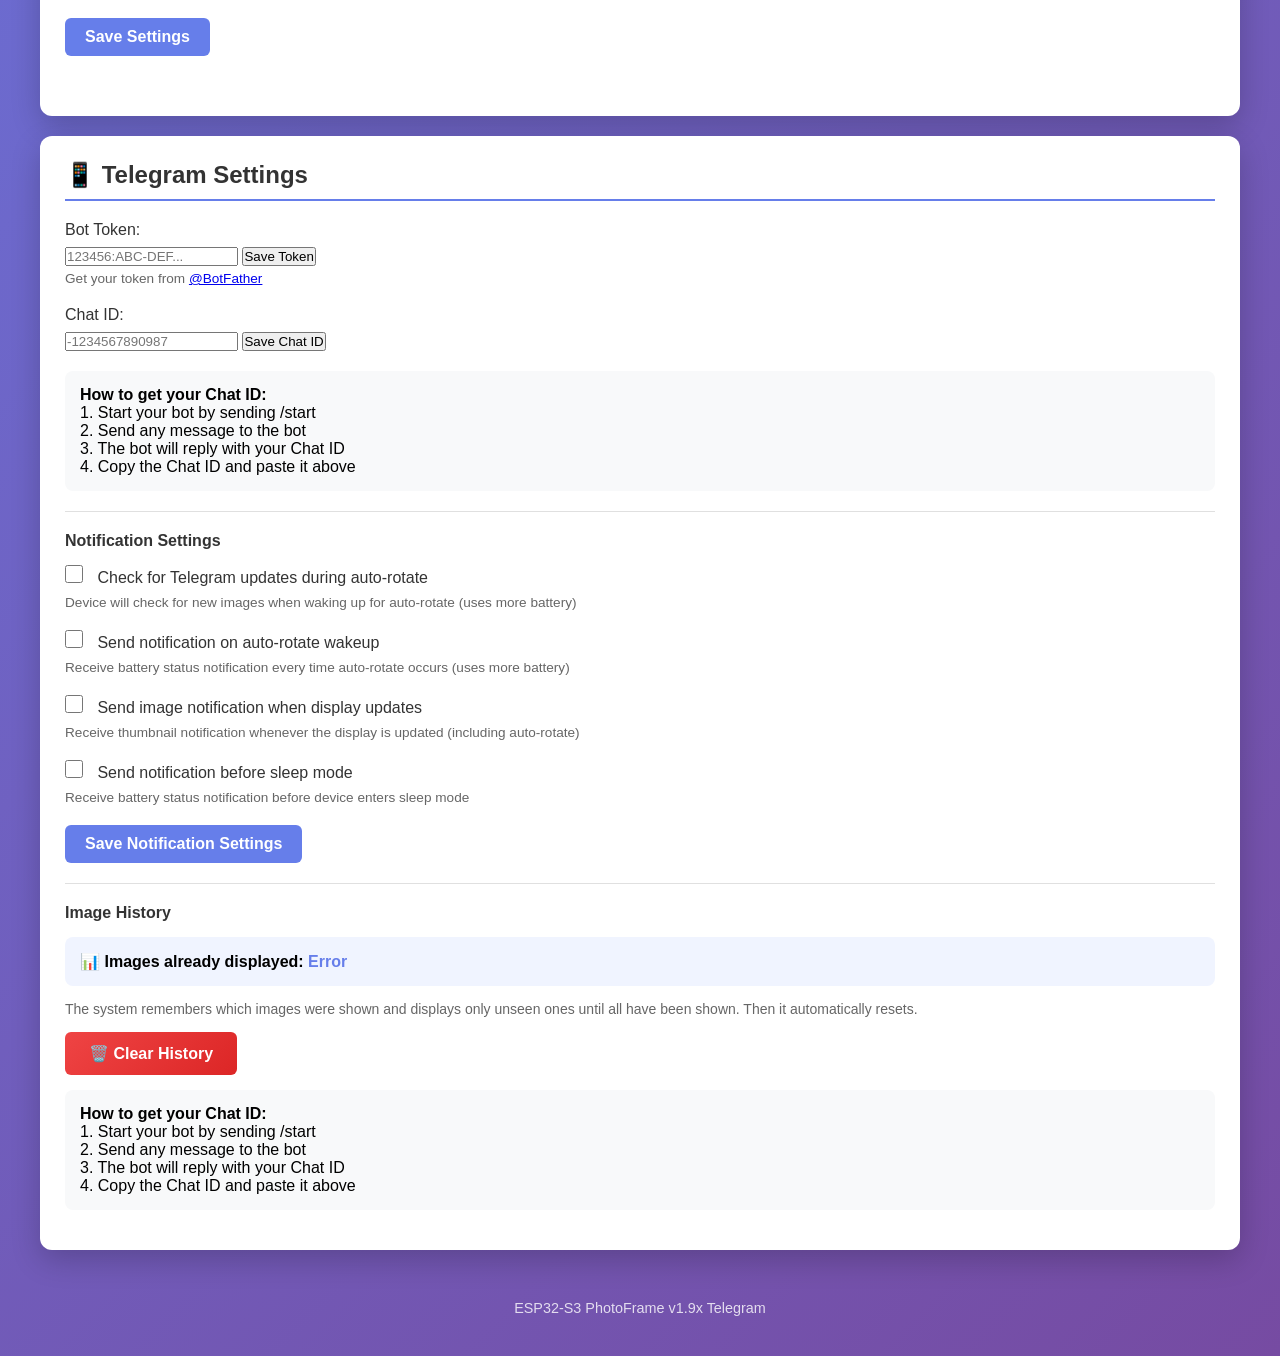
==== commit 18b42d2d: "Add Image History on Web UI Add option to show and clear Image History on Web UI" ====
--- a/main/webapp/index.html
+++ b/main/webapp/index.html
@@ -919,6 +919,31 @@
           <div id="telegramNotificationStatus" style="margin-top: 10px"></div>
         </div>
 
+        <!-- Image History Management -->
+        <div
+          style="
+            margin-top: 20px;
+            padding-top: 20px;
+            border-top: 1px solid #e0e0e0;
+          "
+        >
+          <h3 style="font-size: 1rem; color: #333; margin-bottom: 15px">
+            Image History
+          </h3>
+          <div id="historyStats" style="background: #f0f4ff; padding: 15px; border-radius: 8px; margin-bottom: 15px">
+            <p style="margin: 0; font-size: 16px">
+              📊 <strong>Images already displayed:</strong> <span id="historyCount" style="font-weight: bold; color: #667eea">--</span>
+            </p>
+          </div>
+          <p style="color: #666; font-size: 14px; margin: 0 0 15px 0">
+            The system remembers which images were shown and displays only unseen ones until all have been shown. Then it automatically resets.
+          </p>
+          <button type="button" onclick="clearImageHistory()" class="btn btn-danger">
+            🗑️ Clear History
+          </button>
+          <div id="historyStatus" style="margin-top: 10px"></div>
+        </div>
+
         <div
           class="help-text"
           style="
--- a/main/webapp/style.css
+++ b/main/webapp/style.css
@@ -281,6 +281,20 @@
 }
 
 .btn-primary:active {
+  transform: translateY(0);
+}
+
+.btn-danger {
+  background: linear-gradient(135deg, #ef4444 0%, #dc2626 100%);
+  color: white;
+}
+
+.btn-danger:hover {
+  transform: translateY(-2px);
+  box-shadow: 0 4px 12px rgba(239, 68, 68, 0.4);
+}
+
+.btn-danger:active {
   transform: translateY(0);
 }
 
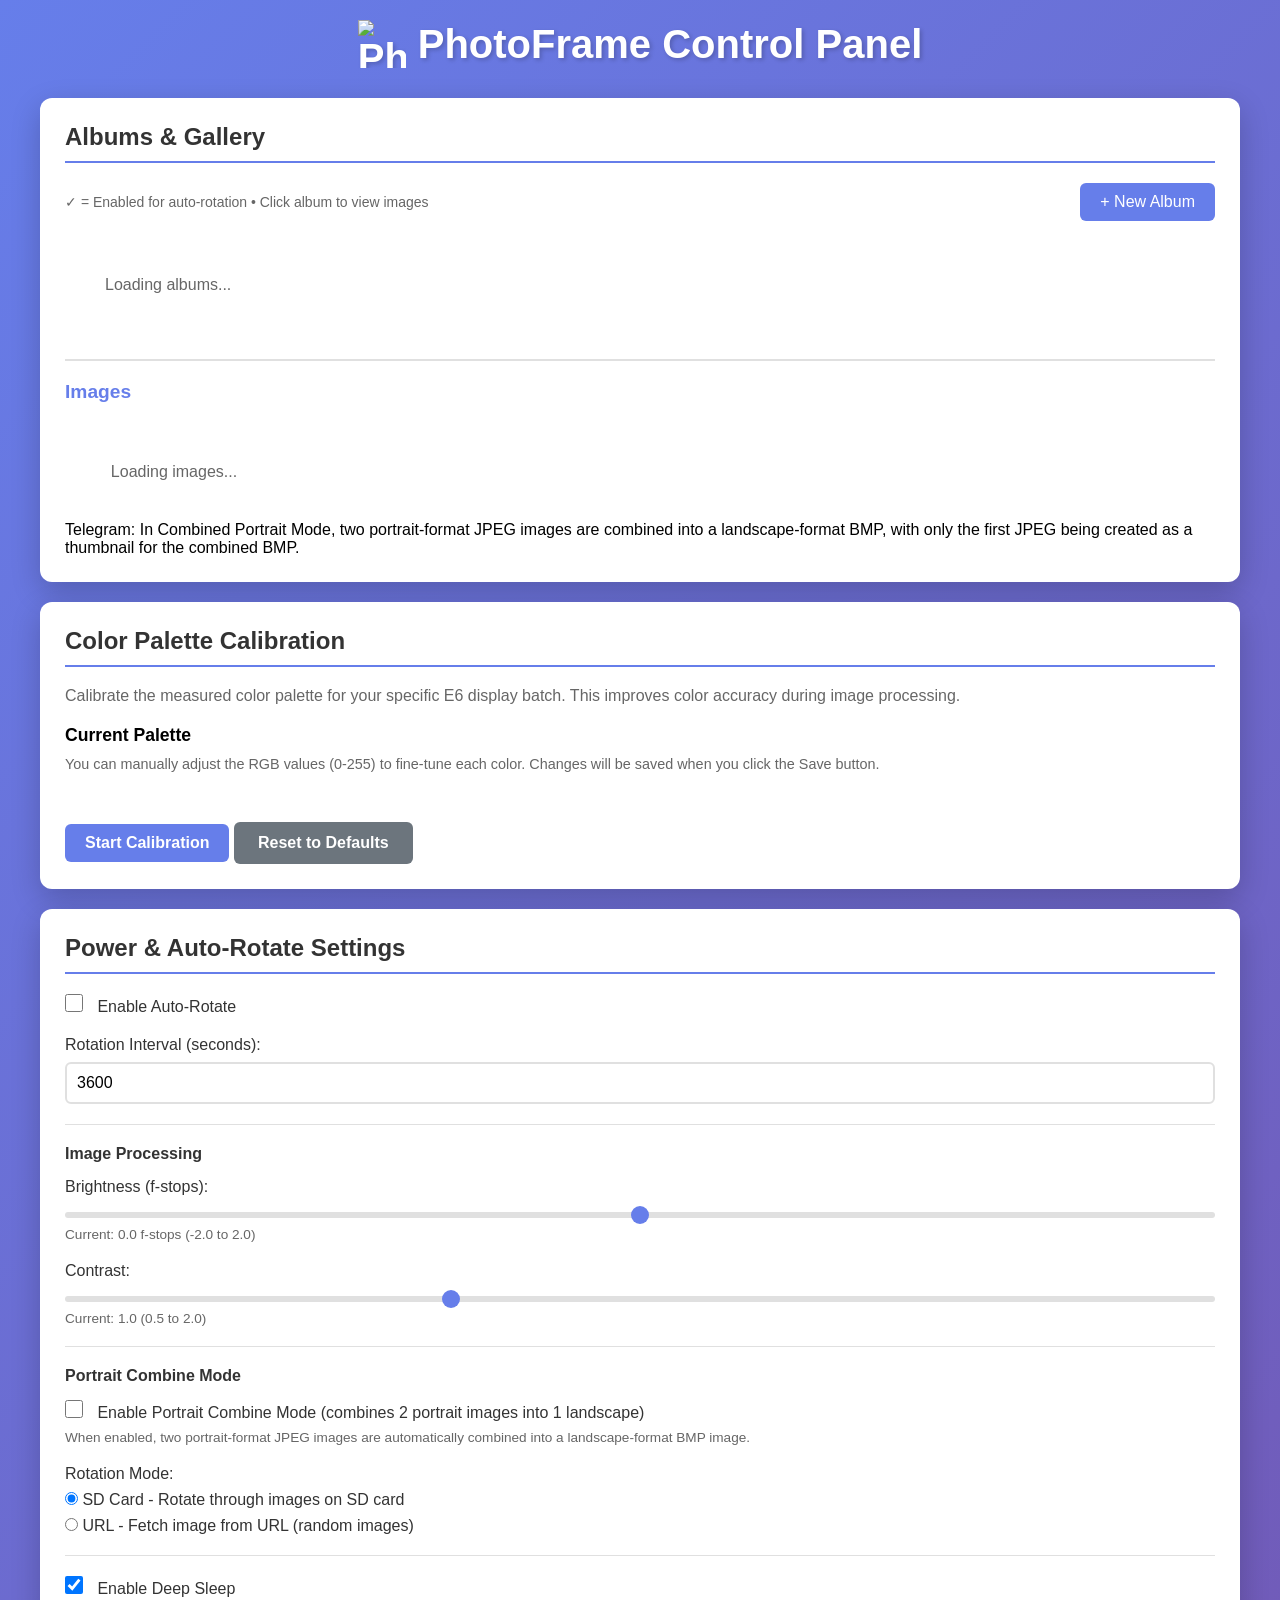
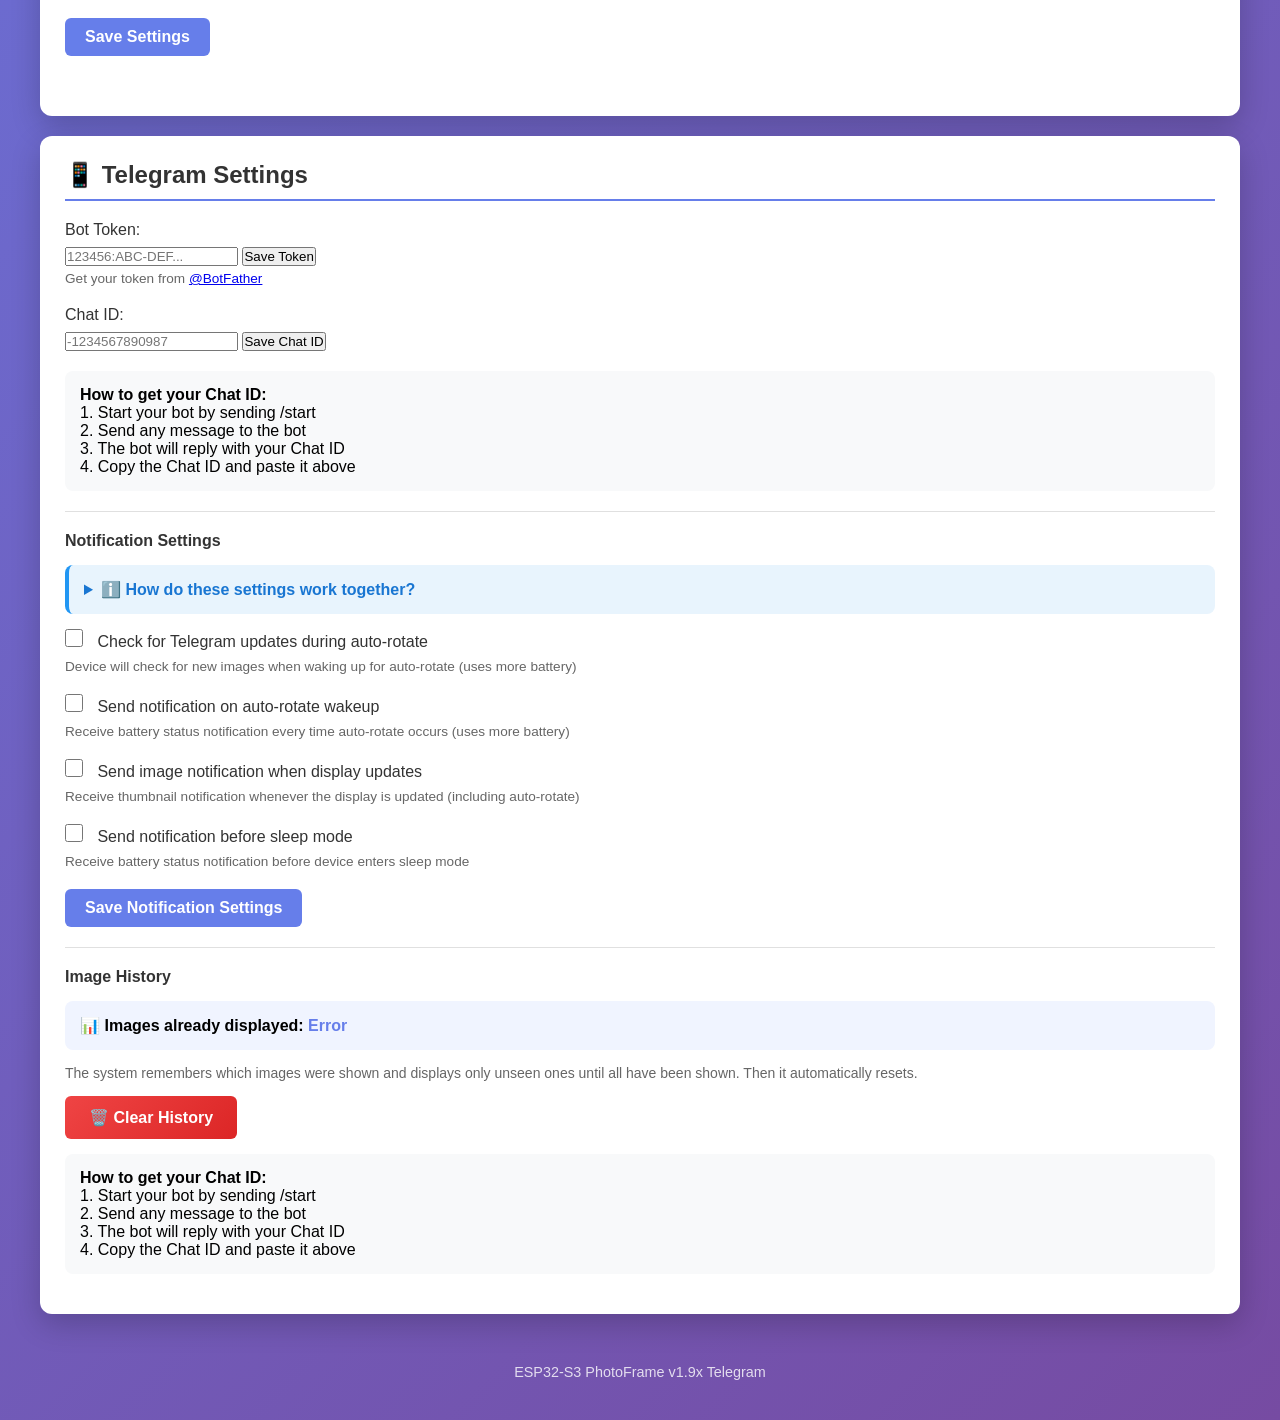
==== commit 8f73f7b9: "Fix checkboxes and Provisioning state Init Telegram only after provisioning. Fix checkboxes of notif" ====
--- a/main/webapp/index.html
+++ b/main/webapp/index.html
@@ -305,12 +305,12 @@
                 class="form-group"
                 style="display: none"
               >
-                <label for="contrast"
-                  >Contrast: <span id="contrastValue"></span
+                <label for="contrastProcessing"
+                  >Contrast: <span id="contrastProcessingValue"></span
                 ></label>
                 <input
                   type="range"
-                  id="contrast"
+                  id="contrastProcessing"
                   min="0.5"
                   max="2.0"
                   step="0.1"
@@ -877,6 +877,51 @@
           <h3 style="font-size: 1rem; color: #333; margin-bottom: 15px">
             Notification Settings
           </h3>
+
+          <!-- Info Box: How notification settings work -->
+          <details style="background: #e8f4fd; padding: 15px; border-radius: 8px; margin-bottom: 15px; border-left: 4px solid #2196F3;">
+            <summary style="cursor: pointer; font-weight: bold; color: #1976D2; user-select: none;">
+              ℹ️ How do these settings work together?
+            </summary>
+            <div style="margin-top: 12px; font-size: 14px; line-height: 1.6;">
+              <p style="margin-top: 0;">
+                <strong>Note:</strong> WiFi must be active for Telegram notifications to work. The device only enables WiFi during certain events.
+              </p>
+              
+              <table style="width: 100%; border-collapse: collapse; margin: 10px 0;">
+                <tr style="background: #f0f0f0;">
+                  <th style="padding: 8px; text-align: left; border: 1px solid #ddd; font-weight: bold;">Setting</th>
+                  <th style="padding: 8px; text-align: left; border: 1px solid #ddd; font-weight: bold;">What it does</th>
+                  <th style="padding: 8px; text-align: left; border: 1px solid #ddd; font-weight: bold;">Requires</th>
+                </tr>
+                <tr>
+                  <td style="padding: 8px; border: 1px solid #ddd;"><strong>Check updates</strong></td>
+                  <td style="padding: 8px; border: 1px solid #ddd;">⚙️ Master switch - enables WiFi during auto-rotate to check for messages</td>
+                  <td style="padding: 8px; border: 1px solid #ddd;">—</td>
+                </tr>
+                <tr style="background: #fafafa;">
+                  <td style="padding: 8px; border: 1px solid #ddd;"><strong>Notify on auto-rotate</strong></td>
+                  <td style="padding: 8px; border: 1px solid #ddd;">Send battery status when auto-rotate happens (if no messages waiting)</td>
+                  <td style="padding: 8px; border: 1px solid #ddd;">✅ Check updates ON</td>
+                </tr>
+                <tr>
+                  <td style="padding: 8px; border: 1px solid #ddd;"><strong>Notify on display update</strong></td>
+                  <td style="padding: 8px; border: 1px solid #ddd;">Send thumbnail image when display changes</td>
+                  <td style="padding: 8px; border: 1px solid #ddd;">✅ Check updates ON</td>
+                </tr>
+                <tr style="background: #fafafa;">
+                  <td style="padding: 8px; border: 1px solid #ddd;"><strong>Notify before sleep</strong></td>
+                  <td style="padding: 8px; border: 1px solid #ddd;">Send battery status before entering sleep mode</td>
+                  <td style="padding: 8px; border: 1px solid #ddd;">—</td>
+                </tr>
+              </table>
+
+              <p style="margin-bottom: 0; color: #d32f2f;">
+                <strong>To disable Telegram completely:</strong> Delete the Bot Token field above and click Save.
+              </p>
+            </div>
+          </details>
+
           <div class="form-group">
             <label>
               <input type="checkbox" id="telegramCheckTimer" />
@@ -913,7 +958,7 @@
               Receive battery status notification before device enters sleep mode
             </small>
           </div>
-          <button type="button" onclick="saveTelegramNotificationSettings()" class="btn btn-primary">
+          <button type="button" id="saveTelegramNotificationSettingsBtn" class="btn btn-primary">
             Save Notification Settings
           </button>
           <div id="telegramNotificationStatus" style="margin-top: 10px"></div>
@@ -938,7 +983,7 @@
           <p style="color: #666; font-size: 14px; margin: 0 0 15px 0">
             The system remembers which images were shown and displays only unseen ones until all have been shown. Then it automatically resets.
           </p>
-          <button type="button" onclick="clearImageHistory()" class="btn btn-danger">
+          <button type="button" id="clearImageHistoryBtn" class="btn btn-danger">
             🗑️ Clear History
           </button>
           <div id="historyStatus" style="margin-top: 10px"></div>
--- a/main/webapp/style.css
+++ b/main/webapp/style.css
@@ -258,6 +258,17 @@
   width: 18px;
   height: 18px;
   cursor: pointer;
+}
+
+.form-group input[type="checkbox"]:disabled {
+  opacity: 0.5;
+  cursor: not-allowed;
+}
+
+.form-group label:has(input[type="checkbox"]:disabled),
+.form-group input[type="checkbox"]:disabled ~ small {
+  opacity: 0.6;
+  color: #999;
 }
 
 .btn {
